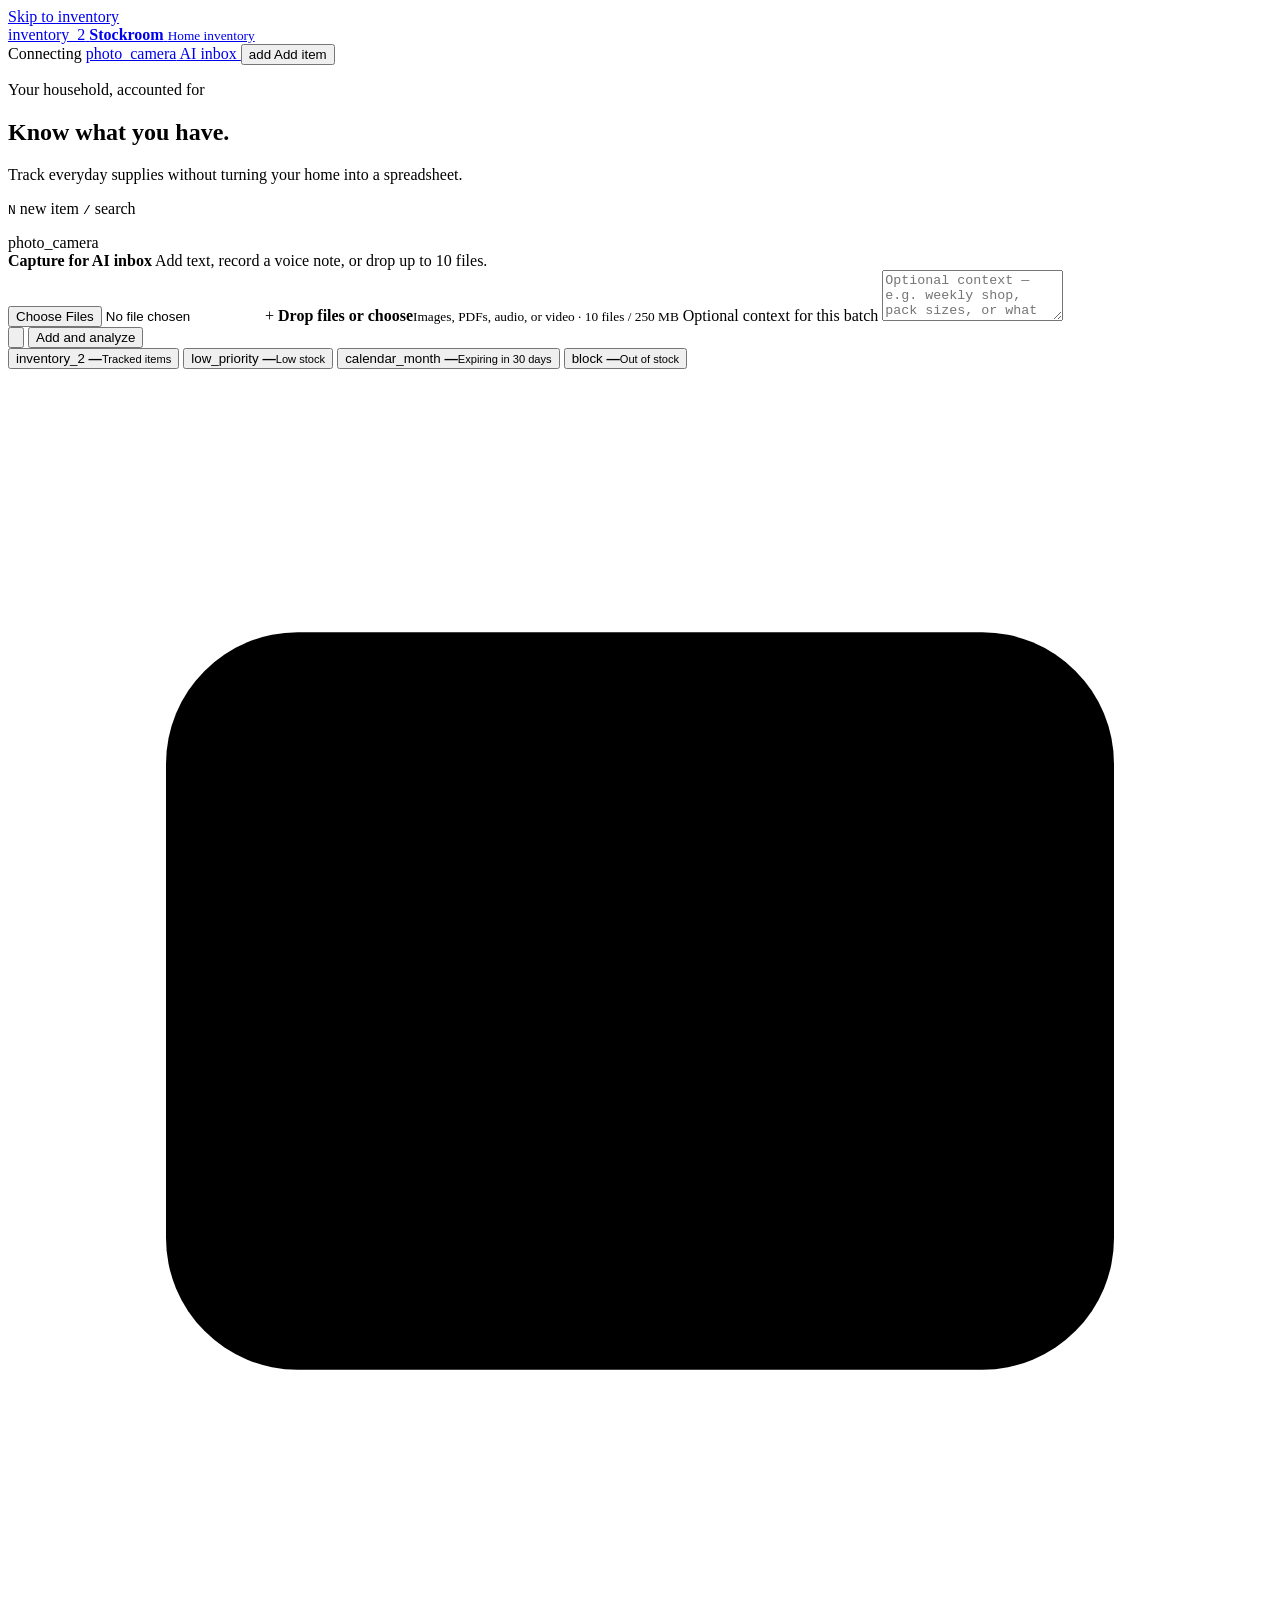
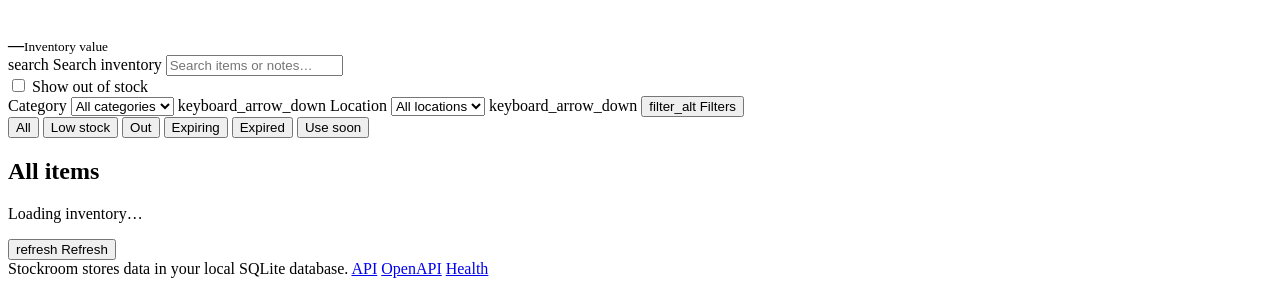
==== internal/web/static/index.html @ d8311994 "feat: publish Stockroom 1.0.0" ====
<!doctype html>
<html lang="en">
<head>
  <meta charset="utf-8">
  <meta name="viewport" content="width=device-width, initial-scale=1">
  <meta name="theme-color" content="#f4f1ea">
  <meta name="description" content="A calm, private household inventory.">
  <title>Stockroom — Home inventory</title>
  <link rel="icon" href="/assets/favicon.svg" type="image/svg+xml">
  <link rel="stylesheet" href="/assets/app.css?v=1">
  <script src="/assets/app.js?v=1" defer></script>
</head>
<body>
  <a class="skip-link" href="#inventory">Skip to inventory</a>

  <header class="topbar">
    <a class="brand" href="/" aria-label="Stockroom home">
      <span class="brand-mark material-symbols" aria-hidden="true">inventory_2</span>
      <span>
        <strong>Stockroom</strong>
        <small>Home inventory</small>
      </span>
    </a>
    <div class="topbar-actions">
      <span class="connection-pill" id="connection-pill" aria-live="polite">
        <span class="connection-dot"></span>
        <span id="connection-label">Connecting</span>
      </span>
      <a class="button button-secondary button-ai" id="open-intake" href="/inbox">
        <span class="material-symbols" aria-hidden="true">photo_camera</span>
        AI inbox
        <span class="intake-count" id="intake-count" hidden>0</span>
      </a>
      <button class="button button-primary" id="add-item" type="button">
        <span class="material-symbols" aria-hidden="true">add</span>
        Add item
      </button>
    </div>
  </header>

  <main class="page-shell">
    <section class="hero" aria-labelledby="page-title">
      <div>
        <p class="eyebrow">Your household, accounted for</p>
        <h1 id="page-title">Know what you have.</h1>
        <p class="hero-copy">Track everyday supplies without turning your home into a spreadsheet.</p>
      </div>
      <p class="shortcut-hint"><kbd>N</kbd> new item <span></span> <kbd>/</kbd> search</p>
    </section>

    <section class="quick-command ai-capture" aria-labelledby="quick-command-title">
      <span class="quick-command-icon material-symbols" aria-hidden="true">photo_camera</span>
      <div class="quick-command-copy">
        <strong id="quick-command-title">Capture for AI inbox</strong>
        <span id="quick-command-status" aria-live="polite">Add text, record a voice note, or drop up to 10 files.</span>
        <a class="quick-command-batch" id="quick-command-batch" href="/inbox" hidden>Open this batch <span class="quick-command-batch-arrow" aria-hidden="true">→</span></a>
      </div>
      <form class="quick-command-form" id="quick-command-form">
        <input class="sr-only" id="quick-command-files" type="file" accept="image/*,audio/*,video/*,application/pdf" multiple>
        <label class="quick-command-drop" id="quick-command-drop" for="quick-command-files">
          <span class="quick-command-upload-symbol" aria-hidden="true">+</span>
          <span><strong>Drop files or choose</strong><small>Images, PDFs, audio, or video · 10 files / 250 MB</small></span>
        </label>
        <label class="sr-only" for="quick-command-input">Optional context for this batch</label>
        <textarea id="quick-command-input" maxlength="100000" rows="3" placeholder="Optional context — e.g. weekly shop, pack sizes, or what changed"></textarea>
        <div class="quick-command-actions">
        <button class="voice-button" id="voice-button" type="button" aria-label="Record voice input" aria-pressed="false">
          <svg viewBox="0 0 24 24" aria-hidden="true"><path d="M12 15.5a3.5 3.5 0 0 0 3.5-3.5V6a3.5 3.5 0 1 0-7 0v6a3.5 3.5 0 0 0 3.5 3.5Zm-1.8-9.5a1.8 1.8 0 1 1 3.6 0v6a1.8 1.8 0 1 1-3.6 0V6Zm7.55 5.15a.85.85 0 0 0-1.7 0V12a4.05 4.05 0 0 1-8.1 0v-.85a.85.85 0 0 0-1.7 0V12a5.76 5.76 0 0 0 4.9 5.69v1.61H9.2a.85.85 0 1 0 0 1.7h5.6a.85.85 0 1 0 0-1.7h-1.95v-1.61a5.76 5.76 0 0 0 4.9-5.69v-.85Z"/></svg>
        </button>
        <button class="button button-primary quick-command-save" id="quick-command-save" type="submit">
          Add and analyze
        </button>
        </div>
        <div class="quick-command-file-list" id="quick-command-file-list" aria-live="polite"></div>
      </form>
    </section>

    <section class="metrics" aria-label="Inventory summary">
      <button class="metric-card metric-tracked is-active" type="button" data-summary-filter="">
        <span class="metric-icon material-symbols" aria-hidden="true">inventory_2</span>
        <span class="metric-copy"><strong id="metric-tracked">—</strong><small>Tracked items</small></span>
      </button>
      <button class="metric-card" type="button" data-summary-filter="low">
        <span class="metric-icon material-symbols" aria-hidden="true">low_priority</span>
        <span class="metric-copy"><strong id="metric-low">—</strong><small>Low stock</small></span>
      </button>
      <button class="metric-card" type="button" data-summary-filter="expiring">
        <span class="metric-icon material-symbols" aria-hidden="true">calendar_month</span>
        <span class="metric-copy"><strong id="metric-expiring">—</strong><small>Expiring in 30 days</small></span>
      </button>
      <button class="metric-card" type="button" data-summary-filter="out">
        <span class="metric-icon material-symbols" aria-hidden="true">block</span>
        <span class="metric-copy"><strong id="metric-out">—</strong><small>Out of stock</small></span>
      </button>
      <article class="metric-card metric-value">
        <span class="metric-icon" aria-hidden="true">
          <svg class="metric-value-icon" viewBox="0 0 24 24">
            <rect x="3" y="5" width="18" height="14" rx="2.5"></rect>
            <path d="M7.5 9.25h1.25m-1.25 5.5h1.25M15.25 9.25h1.25m-1.25 5.5h1.25"></path>
            <circle cx="12" cy="12" r="2.5"></circle>
          </svg>
        </span>
        <span class="metric-copy"><strong id="metric-value">—</strong><small>Inventory value</small></span>
      </article>
    </section>

    <section class="inventory-panel" id="inventory" aria-labelledby="inventory-title">
      <div class="inventory-toolbar">
        <div class="search-wrap">
          <span class="material-symbols" aria-hidden="true">search</span>
          <label class="sr-only" for="search">Search inventory</label>
          <input id="search" type="search" placeholder="Search items or notes…" autocomplete="off">
          <button class="clear-search" id="clear-search" type="button" aria-label="Clear search" hidden>
            <span class="material-symbols" aria-hidden="true">close</span>
          </button>
        </div>
        <label class="availability-filter">
          <input id="show-out-of-stock" type="checkbox">
          <span>Show out of stock</span>
        </label>
        <div class="filter-row">
          <label class="select-wrap">
            <span class="sr-only">Category</span>
            <select id="category-filter"><option value="">All categories</option></select>
            <span class="material-symbols" aria-hidden="true">keyboard_arrow_down</span>
          </label>
          <label class="select-wrap">
            <span class="sr-only">Location</span>
            <select id="location-filter"><option value="">All locations</option></select>
            <span class="material-symbols" aria-hidden="true">keyboard_arrow_down</span>
          </label>
          <button class="button button-quiet mobile-filter-button" id="mobile-filter-button" type="button">
            <span class="material-symbols" aria-hidden="true">filter_alt</span>
            Filters
          </button>
        </div>
      </div>

      <div class="status-tabs" role="group" aria-label="Stock status">
        <button class="status-tab is-active" type="button" data-status="">All</button>
        <button class="status-tab" type="button" data-status="low">Low stock</button>
        <button class="status-tab" type="button" data-status="out">Out</button>
        <button class="status-tab" type="button" data-status="expiring">Expiring</button>
        <button class="status-tab" type="button" data-status="expired">Expired</button>
        <button class="status-tab status-tab-short-lived" type="button" data-status="short_lived">Use soon</button>
      </div>

      <div class="inventory-heading">
        <div>
          <h2 id="inventory-title">All items</h2>
          <p id="result-count" aria-live="polite">Loading inventory…</p>
        </div>
        <button class="button button-quiet" id="refresh" type="button">
          <span class="material-symbols" aria-hidden="true">refresh</span>
          Refresh
        </button>
      </div>

      <div class="loading-grid" id="loading-grid" aria-hidden="true">
        <div class="skeleton-card"></div><div class="skeleton-card"></div><div class="skeleton-card"></div>
      </div>
      <div class="item-grid" id="item-grid"></div>

      <div class="empty-state" id="empty-state" hidden>
        <span class="empty-icon material-symbols" aria-hidden="true">inventory_2</span>
        <h3 id="empty-title">Your stockroom is ready.</h3>
        <p id="empty-copy">Add the first thing you keep at home. Coffee, soap, batteries — anything counts.</p>
        <button class="button button-primary" id="empty-add" type="button">
          <span class="material-symbols" aria-hidden="true">add</span>
          Add first item
        </button>
        <button class="button button-secondary" id="clear-filters" type="button" hidden>Clear filters</button>
      </div>

      <div class="error-state" id="error-state" hidden>
        <span class="material-symbols" aria-hidden="true">cloud_off</span>
        <div><h3>Could not load inventory</h3><p id="error-copy">The server did not respond.</p></div>
        <button class="button button-secondary" id="retry" type="button">Try again</button>
      </div>
    </section>
  </main>

  <footer class="footer">
    <span>Stockroom stores data in your local SQLite database.</span>
    <span class="footer-links">
      <a href="/api/v1" target="_blank" rel="noreferrer">API</a>
      <a href="/api/v1/openapi.json" target="_blank" rel="noreferrer">OpenAPI</a>
      <a href="/healthz" target="_blank" rel="noreferrer">Health</a>
    </span>
  </footer>

  <dialog class="item-dialog" id="item-dialog" aria-labelledby="dialog-title">
    <form id="item-form" method="dialog" novalidate>
      <div class="dialog-header">
        <div>
          <p class="eyebrow" id="dialog-eyebrow">Inventory item</p>
          <h2 id="dialog-title">Add item</h2>
        </div>
        <button class="icon-button" id="close-dialog" type="button" aria-label="Close">
          <span class="material-symbols" aria-hidden="true">close</span>
        </button>
      </div>

      <div class="dialog-body">
        <div class="form-alert" id="form-alert" role="alert" hidden></div>
        <input id="item-id" type="hidden">

        <div class="identity-row">
          <button class="chosen-icon" id="chosen-icon" type="button" aria-label="Choose item icon" aria-expanded="false">
            <span class="material-symbols" id="chosen-icon-symbol" aria-hidden="true">inventory_2</span>
            <span class="material-symbols chosen-icon-edit" aria-hidden="true">edit</span>
          </button>
          <label class="field grow">
            <span>Name <b aria-hidden="true">*</b></span>
            <input id="item-name" name="name" maxlength="80" placeholder="e.g. Dish soap" autocomplete="off" required>
            <small class="field-error" data-error-for="name"></small>
          </label>
        </div>

        <section class="icon-picker" id="icon-picker" hidden aria-label="Choose an icon">
          <div class="icon-search-wrap">
            <span class="material-symbols" aria-hidden="true">search</span>
            <input id="icon-search" type="search" placeholder="Search 130+ household icons…" autocomplete="off">
          </div>
          <div class="icon-grid" id="icon-grid"></div>
          <p class="icon-empty" id="icon-empty" hidden>No matching icon.</p>
        </section>

        <div class="form-grid">
          <label class="field">
            <span>Category</span>
            <span class="select-field">
              <select id="item-category" name="category"></select>
              <span class="material-symbols" aria-hidden="true">keyboard_arrow_down</span>
            </span>
            <small class="field-error" data-error-for="category"></small>
          </label>
          <label class="field">
            <span>Location</span>
            <input id="item-location" name="location" maxlength="60" list="location-suggestions" placeholder="e.g. Utility closet">
            <small class="field-error" data-error-for="location"></small>
          </label>
          <label class="field">
            <span>Quantity <b aria-hidden="true">*</b></span>
            <input id="item-quantity" name="quantity" type="number" min="0" max="1000000000" step="any" value="1" required>
            <small class="field-error" data-error-for="quantity"></small>
          </label>
          <label class="field">
            <span>Unit</span>
            <input id="item-unit" name="unit" maxlength="20" list="unit-suggestions" value="pcs" placeholder="pcs">
            <small class="field-error" data-error-for="unit"></small>
          </label>
          <label class="field">
            <span>Unit price <small>optional</small></span>
            <input id="item-price" name="unit_price" type="number" min="0" max="10000000" step="0.01" inputmode="decimal" placeholder="0.00">
            <small>EUR per stored unit.</small>
            <small class="field-error" data-error-for="unit_price_cents"></small>
          </label>
          <label class="field">
            <span>Low-stock alert</span>
            <input id="item-threshold" name="low_stock_threshold" type="number" min="0" max="1000000000" step="any" placeholder="Optional">
            <small>Flag item at or below this amount.</small>
            <small class="field-error" data-error-for="low_stock_threshold"></small>
          </label>
          <label class="field">
            <span>Expiry date</span>
            <input id="item-expiry" name="expiry_date" type="date">
            <small>Optional; date only.</small>
            <small class="field-error" data-error-for="expiry_date"></small>
          </label>
          <label class="short-lived-field field-wide">
            <input id="item-short-lived" name="short_lived" type="checkbox">
            <span class="short-lived-check material-symbols" aria-hidden="true">check</span>
            <span><strong>Use soon</strong><small>Automatically set quantity to 0 after 7 days. You can cancel or use it sooner from the item card.</small></span>
          </label>
          <label class="field field-wide">
            <span>Notes</span>
            <textarea id="item-notes" name="notes" maxlength="500" rows="3" placeholder="Brand, size, or anything useful later"></textarea>
            <small class="field-error" data-error-for="notes"></small>
          </label>
        </div>
      </div>

      <div class="dialog-footer">
        <button class="button button-danger-quiet" id="delete-item" type="button" hidden>
          <span class="material-symbols" aria-hidden="true">delete</span>
          Delete
        </button>
        <span class="dialog-spacer"></span>
        <button class="button button-secondary" id="cancel-dialog" type="button">Cancel</button>
        <button class="button button-primary" id="save-item" type="submit">
          <span class="button-label">Save item</span>
          <span class="button-spinner" aria-hidden="true"></span>
        </button>
      </div>
    </form>
  </dialog>

  <dialog class="intake-dialog" id="intake-dialog" aria-labelledby="intake-title">
    <form id="intake-form" novalidate>
      <div class="dialog-header">
        <div>
          <p class="eyebrow">Staging only</p>
          <h2 id="intake-title">AI inbox</h2>
        </div>
        <button class="icon-button" id="close-intake" type="button" aria-label="Close AI inbox">
          <span class="material-symbols" aria-hidden="true">close</span>
        </button>
      </div>

      <div class="dialog-body intake-body">
        <div class="intake-notice">
          <span class="material-symbols" aria-hidden="true">inventory</span>
          <div><strong>Save first, then process entire inbox.</strong><span>Choose Analyze all, Add all, or Analyze and add all. Stock changes only with an add action.</span></div>
        </div>

        <input class="sr-only" id="intake-files" type="file" accept="image/*,audio/*,video/*,application/pdf">
        <label class="upload-zone" id="upload-zone" for="intake-files">
          <span class="material-symbols" aria-hidden="true">upload_file</span>
          <strong>Choose one file or drop it here</strong>
          <span>Receipt, image, audio, PDF, or short video · maximum 100 MB</span>
        </label>
        <div class="upload-list" id="upload-list" aria-live="polite"></div>
        <div class="form-alert" id="intake-alert" role="alert" hidden></div>

        <label class="field intake-note">
          <span>Context <small>optional</small></span>
          <textarea id="intake-text" maxlength="100000" rows="5" placeholder="Shop, date, unusual pack sizes, or a complete shopping list"></textarea>
        </label>

        <div class="clarification-note">
          <span class="material-symbols" aria-hidden="true">note_stack</span>
          <p><strong>Temporary by design</strong><span>The original file expires after 24 hours or is deleted when marked reviewed. Analysis stays review-only.</span></p>
        </div>

        <section class="recent-intake" aria-labelledby="recent-intake-title">
          <div><h3 id="recent-intake-title">Inbox results</h3><span id="recent-intake-count">0 staged</span></div>
          <div class="intake-bulk-actions" aria-label="Inbox bulk actions">
            <button class="button button-secondary" id="analyze-all-intake" type="button">Analyze all</button>
            <button class="button button-secondary" id="add-all-intake" type="button">Add all</button>
            <button class="button button-primary" id="analyze-add-all-intake" type="button">Analyze and add all</button>
          </div>
          <ul id="recent-intake-list"></ul>
          <p id="recent-intake-empty">No staged inputs yet.</p>
        </section>
      </div>

      <div class="dialog-footer">
        <span class="dialog-spacer"></span>
        <button class="button button-secondary" id="cancel-intake" type="button">Cancel</button>
        <button class="button button-primary" id="save-intake" type="submit">
          <span class="button-label">Save to inbox</span>
          <span class="button-spinner" aria-hidden="true"></span>
        </button>
      </div>
    </form>
  </dialog>

  <dialog class="confirm-dialog" id="confirm-dialog" aria-labelledby="confirm-title">
    <form method="dialog">
      <span class="confirm-icon material-symbols" aria-hidden="true">delete</span>
      <h2 id="confirm-title">Delete item?</h2>
      <p><strong id="confirm-name"></strong> will be permanently removed from your inventory.</p>
      <div class="confirm-actions">
        <button class="button button-secondary" id="cancel-delete" type="button">Keep item</button>
        <button class="button button-danger" id="confirm-delete" type="button">Delete item</button>
      </div>
    </form>
  </dialog>

  <datalist id="unit-suggestions"></datalist>
  <datalist id="location-suggestions"></datalist>
  <div class="toast-region" id="toast-region" aria-live="polite" aria-atomic="true"></div>

  <template id="item-card-template">
    <article class="item-card">
      <div class="item-card-top">
        <span class="item-icon material-symbols" aria-hidden="true"></span>
        <div class="item-identity">
          <button class="item-name" type="button" data-action="edit"></button>
          <p class="item-meta"></p>
        </div>
        <div class="item-card-actions">
          <button class="icon-button short-lived-toggle" type="button" data-action="toggle-short-lived" aria-label="Mark as use soon" aria-pressed="false">
            <span class="material-symbols" aria-hidden="true">calendar_month</span>
          </button>
          <button class="icon-button item-edit" type="button" data-action="edit" aria-label="Edit item">
            <span class="material-symbols" aria-hidden="true">more_horiz</span>
          </button>
        </div>
      </div>
      <div class="item-badges"></div>
      <p class="item-notes"></p>
      <div class="item-card-bottom">
        <div class="stock-amount"><strong></strong><span></span></div>
        <div class="stepper" aria-label="Adjust quantity">
          <button type="button" data-adjust="minus" aria-label="Decrease quantity"><span class="material-symbols" aria-hidden="true">remove</span></button>
          <button type="button" data-adjust="plus" aria-label="Increase quantity"><span class="material-symbols" aria-hidden="true">add</span></button>
        </div>
      </div>
    </article>
  </template>
</body>
</html>
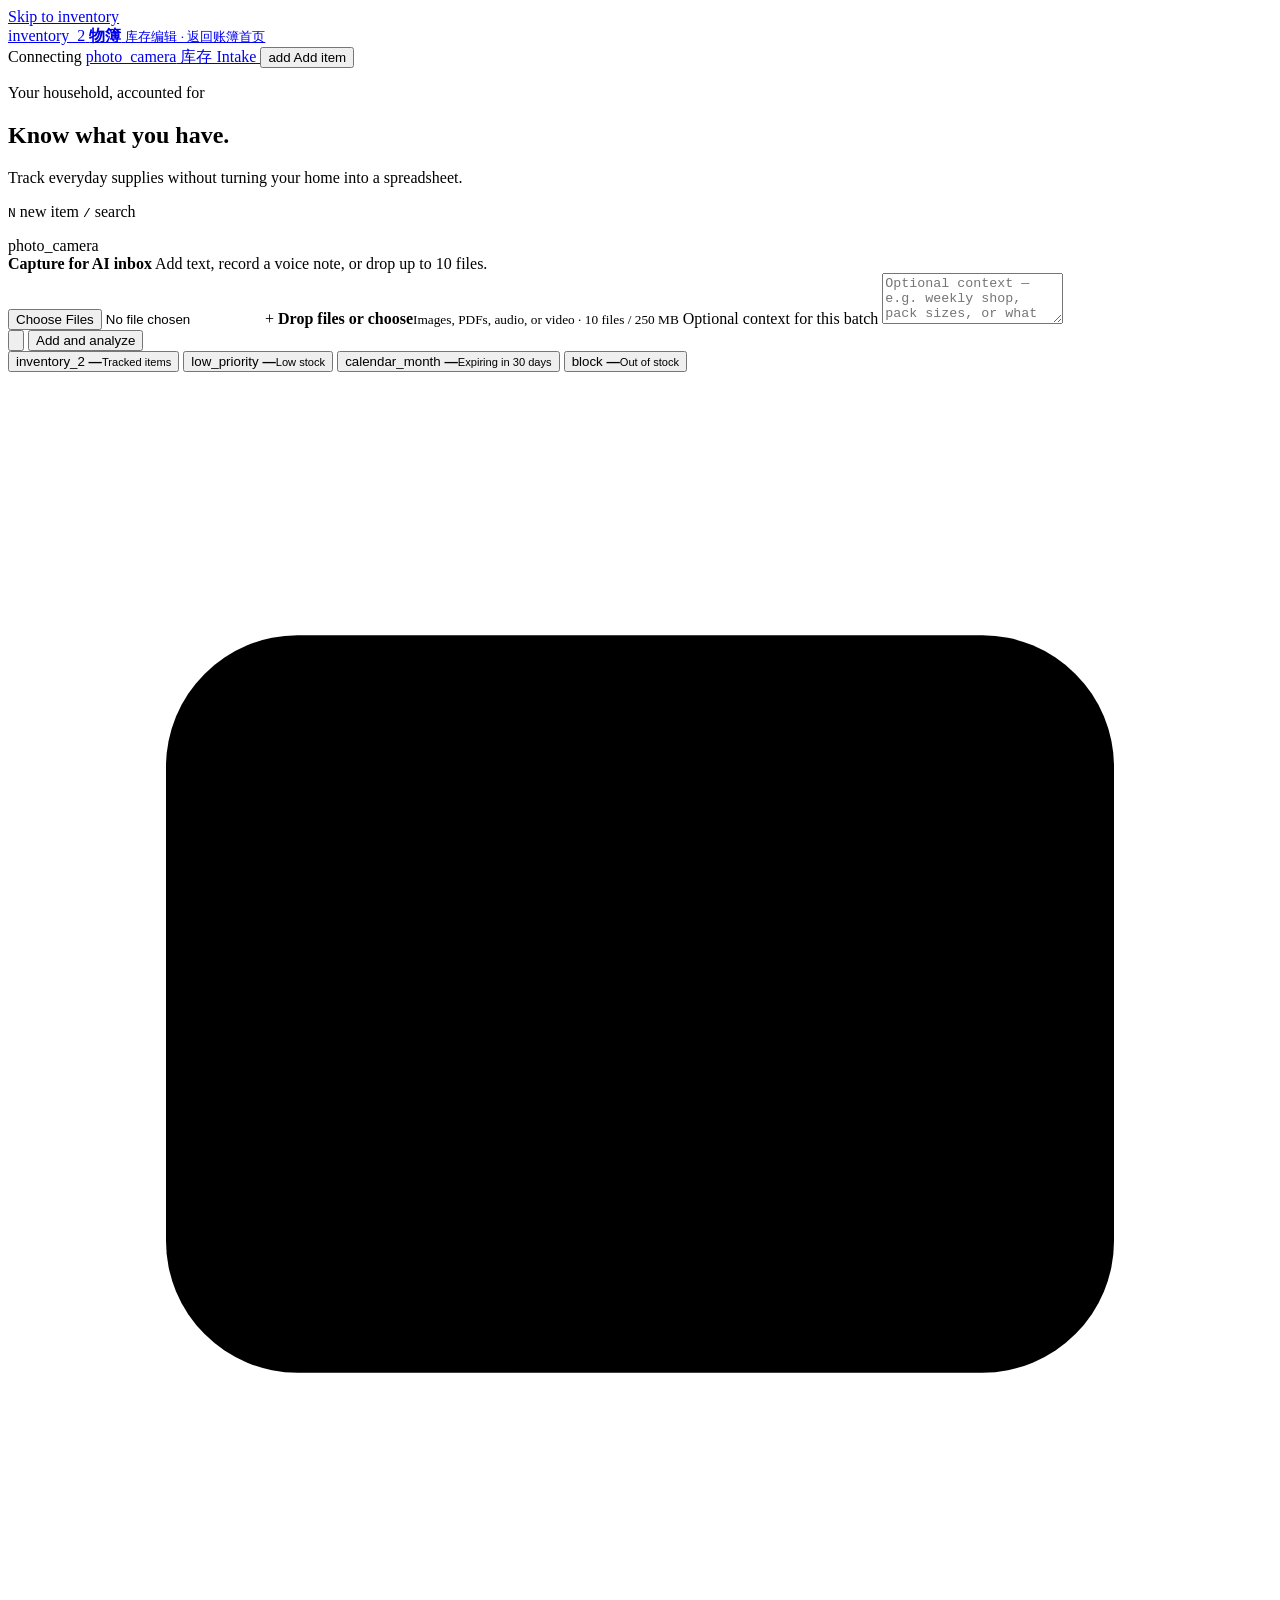
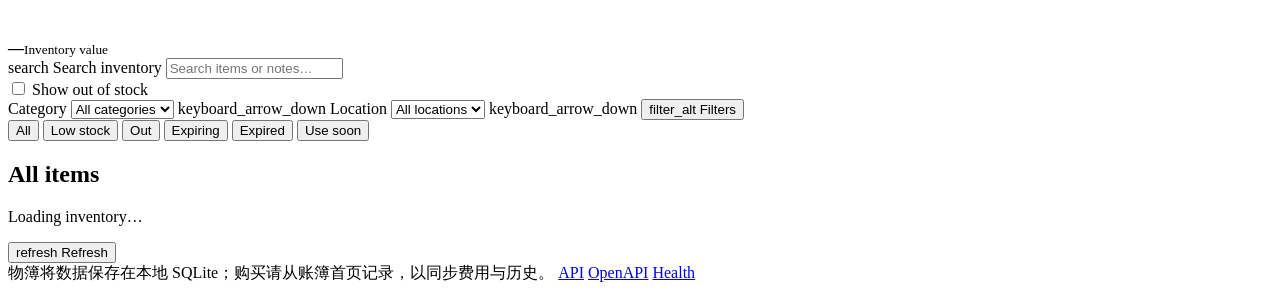
==== commit 32f77f59: "feat: deliver Wubu v0.1 API, ledger UI and readonly Zhaoxi adapter" ====
--- a/internal/web/static/index.html
+++ b/internal/web/static/index.html
@@ -5,7 +5,7 @@
   <meta name="viewport" content="width=device-width, initial-scale=1">
   <meta name="theme-color" content="#f4f1ea">
   <meta name="description" content="A calm, private household inventory.">
-  <title>Stockroom — Home inventory</title>
+  <title>物簿 · 库存编辑</title>
   <link rel="icon" href="/assets/favicon.svg" type="image/svg+xml">
   <link rel="stylesheet" href="/assets/app.css?v=1">
   <script src="/assets/app.js?v=1" defer></script>
@@ -17,8 +17,8 @@
     <a class="brand" href="/" aria-label="Stockroom home">
       <span class="brand-mark material-symbols" aria-hidden="true">inventory_2</span>
       <span>
-        <strong>Stockroom</strong>
-        <small>Home inventory</small>
+        <strong>物簿</strong>
+        <small>库存编辑 · 返回账簿首页</small>
       </span>
     </a>
     <div class="topbar-actions">
@@ -28,7 +28,7 @@
       </span>
       <a class="button button-secondary button-ai" id="open-intake" href="/inbox">
         <span class="material-symbols" aria-hidden="true">photo_camera</span>
-        AI inbox
+        库存 Intake
         <span class="intake-count" id="intake-count" hidden>0</span>
       </a>
       <button class="button button-primary" id="add-item" type="button">
@@ -181,7 +181,7 @@
   </main>
 
   <footer class="footer">
-    <span>Stockroom stores data in your local SQLite database.</span>
+    <span>物簿将数据保存在本地 SQLite；购买请从账簿首页记录，以同步费用与历史。</span>
     <span class="footer-links">
       <a href="/api/v1" target="_blank" rel="noreferrer">API</a>
       <a href="/api/v1/openapi.json" target="_blank" rel="noreferrer">OpenAPI</a>
@@ -253,7 +253,7 @@
           <label class="field">
             <span>Unit price <small>optional</small></span>
             <input id="item-price" name="unit_price" type="number" min="0" max="10000000" step="0.01" inputmode="decimal" placeholder="0.00">
-            <small>EUR per stored unit.</small>
+            <small>CNY 元 / 库存单位。</small>
             <small class="field-error" data-error-for="unit_price_cents"></small>
           </label>
           <label class="field">
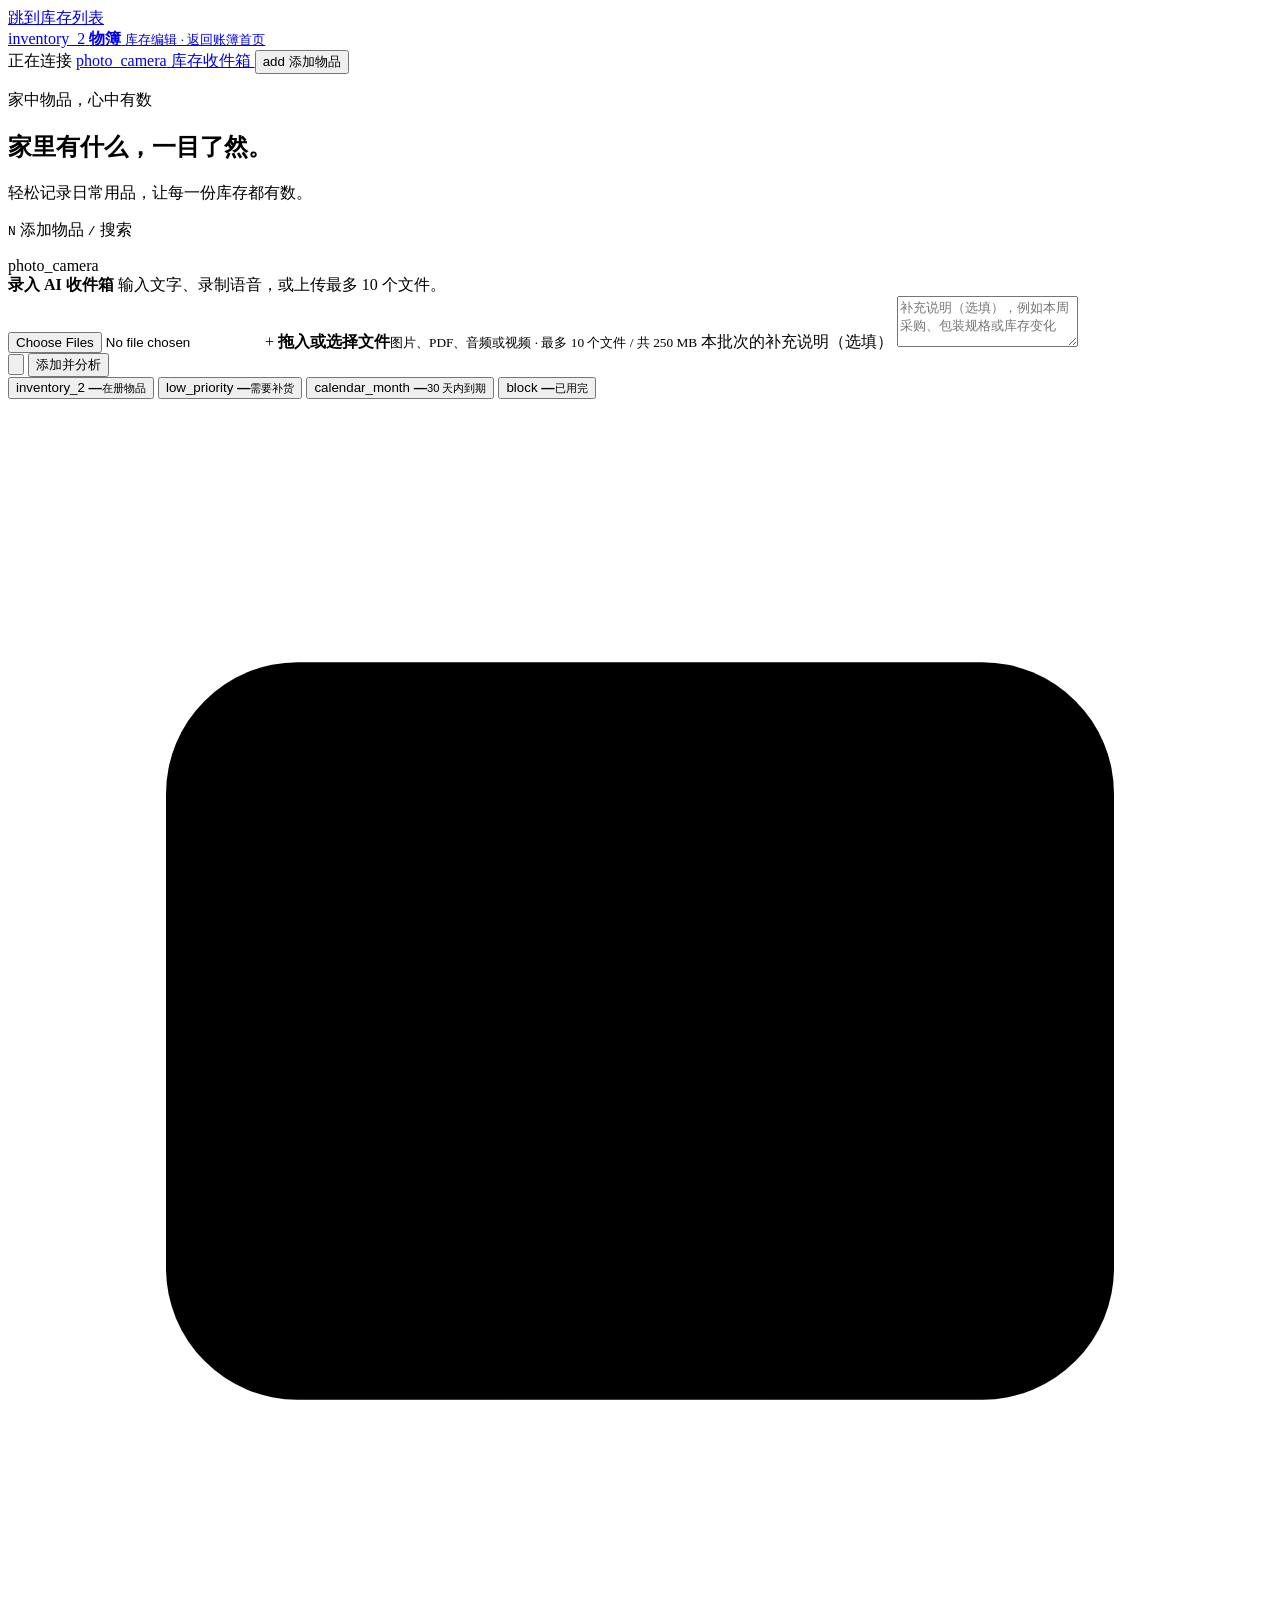
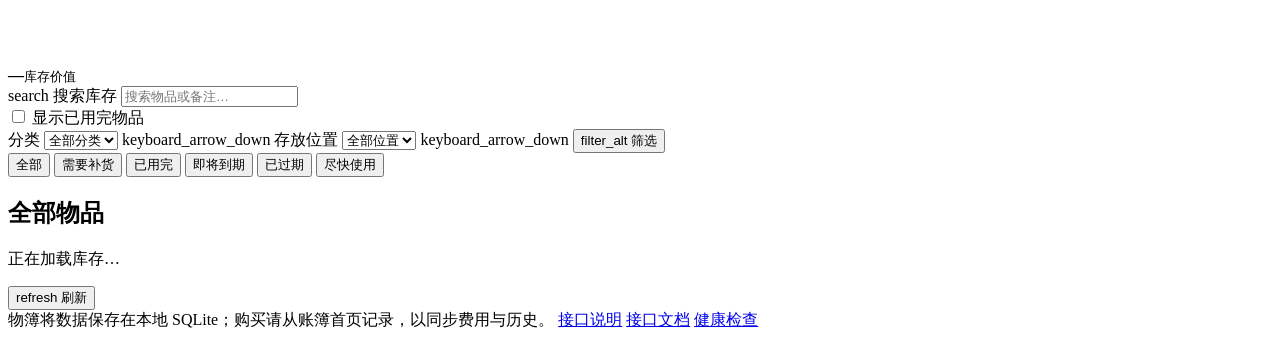
==== commit 4b098ec8: "fix: localize all Wubu frontend interfaces into Chinese" ====
--- a/internal/web/static/index.html
+++ b/internal/web/static/index.html
@@ -1,20 +1,20 @@
 <!doctype html>
-<html lang="en">
+<html lang="zh-CN">
 <head>
   <meta charset="utf-8">
   <meta name="viewport" content="width=device-width, initial-scale=1">
   <meta name="theme-color" content="#f4f1ea">
-  <meta name="description" content="A calm, private household inventory.">
+  <meta name="description" content="轻松管理家庭库存，数据私密保存在本地。">
   <title>物簿 · 库存编辑</title>
   <link rel="icon" href="/assets/favicon.svg" type="image/svg+xml">
-  <link rel="stylesheet" href="/assets/app.css?v=1">
-  <script src="/assets/app.js?v=1" defer></script>
+  <link rel="stylesheet" href="/assets/app.css?v=zh-1">
+  <script src="/assets/zh.js?v=zh-1" defer></script><script src="/assets/app.js?v=zh-1" defer></script>
 </head>
 <body>
-  <a class="skip-link" href="#inventory">Skip to inventory</a>
+  <a class="skip-link" href="#inventory">跳到库存列表</a>
 
   <header class="topbar">
-    <a class="brand" href="/" aria-label="Stockroom home">
+    <a class="brand" href="/" aria-label="物簿首页">
       <span class="brand-mark material-symbols" aria-hidden="true">inventory_2</span>
       <span>
         <strong>物簿</strong>
@@ -24,16 +24,16 @@
     <div class="topbar-actions">
       <span class="connection-pill" id="connection-pill" aria-live="polite">
         <span class="connection-dot"></span>
-        <span id="connection-label">Connecting</span>
+        <span id="connection-label">正在连接</span>
       </span>
       <a class="button button-secondary button-ai" id="open-intake" href="/inbox">
         <span class="material-symbols" aria-hidden="true">photo_camera</span>
-        库存 Intake
+        库存收件箱
         <span class="intake-count" id="intake-count" hidden>0</span>
       </a>
       <button class="button button-primary" id="add-item" type="button">
         <span class="material-symbols" aria-hidden="true">add</span>
-        Add item
+        添加物品
       </button>
     </div>
   </header>
@@ -41,56 +41,56 @@
   <main class="page-shell">
     <section class="hero" aria-labelledby="page-title">
       <div>
-        <p class="eyebrow">Your household, accounted for</p>
-        <h1 id="page-title">Know what you have.</h1>
-        <p class="hero-copy">Track everyday supplies without turning your home into a spreadsheet.</p>
-      </div>
-      <p class="shortcut-hint"><kbd>N</kbd> new item <span></span> <kbd>/</kbd> search</p>
+        <p class="eyebrow">家中物品，心中有数</p>
+        <h1 id="page-title">家里有什么，一目了然。</h1>
+        <p class="hero-copy">轻松记录日常用品，让每一份库存都有数。</p>
+      </div>
+      <p class="shortcut-hint"><kbd>N</kbd> 添加物品 <span></span> <kbd>/</kbd> 搜索</p>
     </section>
 
     <section class="quick-command ai-capture" aria-labelledby="quick-command-title">
       <span class="quick-command-icon material-symbols" aria-hidden="true">photo_camera</span>
       <div class="quick-command-copy">
-        <strong id="quick-command-title">Capture for AI inbox</strong>
-        <span id="quick-command-status" aria-live="polite">Add text, record a voice note, or drop up to 10 files.</span>
-        <a class="quick-command-batch" id="quick-command-batch" href="/inbox" hidden>Open this batch <span class="quick-command-batch-arrow" aria-hidden="true">→</span></a>
+        <strong id="quick-command-title">录入 AI 收件箱</strong>
+        <span id="quick-command-status" aria-live="polite">输入文字、录制语音，或上传最多 10 个文件。</span>
+        <a class="quick-command-batch" id="quick-command-batch" href="/inbox" hidden>查看本批次 <span class="quick-command-batch-arrow" aria-hidden="true">→</span></a>
       </div>
       <form class="quick-command-form" id="quick-command-form">
         <input class="sr-only" id="quick-command-files" type="file" accept="image/*,audio/*,video/*,application/pdf" multiple>
         <label class="quick-command-drop" id="quick-command-drop" for="quick-command-files">
           <span class="quick-command-upload-symbol" aria-hidden="true">+</span>
-          <span><strong>Drop files or choose</strong><small>Images, PDFs, audio, or video · 10 files / 250 MB</small></span>
+          <span><strong>拖入或选择文件</strong><small>图片、PDF、音频或视频 · 最多 10 个文件 / 共 250 MB</small></span>
         </label>
-        <label class="sr-only" for="quick-command-input">Optional context for this batch</label>
-        <textarea id="quick-command-input" maxlength="100000" rows="3" placeholder="Optional context — e.g. weekly shop, pack sizes, or what changed"></textarea>
+        <label class="sr-only" for="quick-command-input">本批次的补充说明（选填）</label>
+        <textarea id="quick-command-input" maxlength="100000" rows="3" placeholder="补充说明（选填），例如本周采购、包装规格或库存变化"></textarea>
         <div class="quick-command-actions">
-        <button class="voice-button" id="voice-button" type="button" aria-label="Record voice input" aria-pressed="false">
+        <button class="voice-button" id="voice-button" type="button" aria-label="录制语音" aria-pressed="false">
           <svg viewBox="0 0 24 24" aria-hidden="true"><path d="M12 15.5a3.5 3.5 0 0 0 3.5-3.5V6a3.5 3.5 0 1 0-7 0v6a3.5 3.5 0 0 0 3.5 3.5Zm-1.8-9.5a1.8 1.8 0 1 1 3.6 0v6a1.8 1.8 0 1 1-3.6 0V6Zm7.55 5.15a.85.85 0 0 0-1.7 0V12a4.05 4.05 0 0 1-8.1 0v-.85a.85.85 0 0 0-1.7 0V12a5.76 5.76 0 0 0 4.9 5.69v1.61H9.2a.85.85 0 1 0 0 1.7h5.6a.85.85 0 1 0 0-1.7h-1.95v-1.61a5.76 5.76 0 0 0 4.9-5.69v-.85Z"/></svg>
         </button>
         <button class="button button-primary quick-command-save" id="quick-command-save" type="submit">
-          Add and analyze
+          添加并分析
         </button>
         </div>
         <div class="quick-command-file-list" id="quick-command-file-list" aria-live="polite"></div>
       </form>
     </section>
 
-    <section class="metrics" aria-label="Inventory summary">
+    <section class="metrics" aria-label="库存概览">
       <button class="metric-card metric-tracked is-active" type="button" data-summary-filter="">
         <span class="metric-icon material-symbols" aria-hidden="true">inventory_2</span>
-        <span class="metric-copy"><strong id="metric-tracked">—</strong><small>Tracked items</small></span>
+        <span class="metric-copy"><strong id="metric-tracked">—</strong><small>在册物品</small></span>
       </button>
       <button class="metric-card" type="button" data-summary-filter="low">
         <span class="metric-icon material-symbols" aria-hidden="true">low_priority</span>
-        <span class="metric-copy"><strong id="metric-low">—</strong><small>Low stock</small></span>
+        <span class="metric-copy"><strong id="metric-low">—</strong><small>需要补货</small></span>
       </button>
       <button class="metric-card" type="button" data-summary-filter="expiring">
         <span class="metric-icon material-symbols" aria-hidden="true">calendar_month</span>
-        <span class="metric-copy"><strong id="metric-expiring">—</strong><small>Expiring in 30 days</small></span>
+        <span class="metric-copy"><strong id="metric-expiring">—</strong><small>30 天内到期</small></span>
       </button>
       <button class="metric-card" type="button" data-summary-filter="out">
         <span class="metric-icon material-symbols" aria-hidden="true">block</span>
-        <span class="metric-copy"><strong id="metric-out">—</strong><small>Out of stock</small></span>
+        <span class="metric-copy"><strong id="metric-out">—</strong><small>已用完</small></span>
       </button>
       <article class="metric-card metric-value">
         <span class="metric-icon" aria-hidden="true">
@@ -100,7 +100,7 @@
             <circle cx="12" cy="12" r="2.5"></circle>
           </svg>
         </span>
-        <span class="metric-copy"><strong id="metric-value">—</strong><small>Inventory value</small></span>
+        <span class="metric-copy"><strong id="metric-value">—</strong><small>库存价值</small></span>
       </article>
     </section>
 
@@ -108,51 +108,51 @@
       <div class="inventory-toolbar">
         <div class="search-wrap">
           <span class="material-symbols" aria-hidden="true">search</span>
-          <label class="sr-only" for="search">Search inventory</label>
-          <input id="search" type="search" placeholder="Search items or notes…" autocomplete="off">
-          <button class="clear-search" id="clear-search" type="button" aria-label="Clear search" hidden>
+          <label class="sr-only" for="search">搜索库存</label>
+          <input id="search" type="search" placeholder="搜索物品或备注…" autocomplete="off">
+          <button class="clear-search" id="clear-search" type="button" aria-label="清空搜索" hidden>
             <span class="material-symbols" aria-hidden="true">close</span>
           </button>
         </div>
         <label class="availability-filter">
           <input id="show-out-of-stock" type="checkbox">
-          <span>Show out of stock</span>
+          <span>显示已用完物品</span>
         </label>
         <div class="filter-row">
           <label class="select-wrap">
-            <span class="sr-only">Category</span>
-            <select id="category-filter"><option value="">All categories</option></select>
+            <span class="sr-only">分类</span>
+            <select id="category-filter"><option value="">全部分类</option></select>
             <span class="material-symbols" aria-hidden="true">keyboard_arrow_down</span>
           </label>
           <label class="select-wrap">
-            <span class="sr-only">Location</span>
-            <select id="location-filter"><option value="">All locations</option></select>
+            <span class="sr-only">存放位置</span>
+            <select id="location-filter"><option value="">全部位置</option></select>
             <span class="material-symbols" aria-hidden="true">keyboard_arrow_down</span>
           </label>
           <button class="button button-quiet mobile-filter-button" id="mobile-filter-button" type="button">
             <span class="material-symbols" aria-hidden="true">filter_alt</span>
-            Filters
+            筛选
           </button>
         </div>
       </div>
 
-      <div class="status-tabs" role="group" aria-label="Stock status">
-        <button class="status-tab is-active" type="button" data-status="">All</button>
-        <button class="status-tab" type="button" data-status="low">Low stock</button>
-        <button class="status-tab" type="button" data-status="out">Out</button>
-        <button class="status-tab" type="button" data-status="expiring">Expiring</button>
-        <button class="status-tab" type="button" data-status="expired">Expired</button>
-        <button class="status-tab status-tab-short-lived" type="button" data-status="short_lived">Use soon</button>
+      <div class="status-tabs" role="group" aria-label="库存状态">
+        <button class="status-tab is-active" type="button" data-status="">全部</button>
+        <button class="status-tab" type="button" data-status="low">需要补货</button>
+        <button class="status-tab" type="button" data-status="out">已用完</button>
+        <button class="status-tab" type="button" data-status="expiring">即将到期</button>
+        <button class="status-tab" type="button" data-status="expired">已过期</button>
+        <button class="status-tab status-tab-short-lived" type="button" data-status="short_lived">尽快使用</button>
       </div>
 
       <div class="inventory-heading">
         <div>
-          <h2 id="inventory-title">All items</h2>
-          <p id="result-count" aria-live="polite">Loading inventory…</p>
+          <h2 id="inventory-title">全部物品</h2>
+          <p id="result-count" aria-live="polite">正在加载库存…</p>
         </div>
         <button class="button button-quiet" id="refresh" type="button">
           <span class="material-symbols" aria-hidden="true">refresh</span>
-          Refresh
+          刷新
         </button>
       </div>
 
@@ -163,19 +163,19 @@
 
       <div class="empty-state" id="empty-state" hidden>
         <span class="empty-icon material-symbols" aria-hidden="true">inventory_2</span>
-        <h3 id="empty-title">Your stockroom is ready.</h3>
-        <p id="empty-copy">Add the first thing you keep at home. Coffee, soap, batteries — anything counts.</p>
+        <h3 id="empty-title">从第一件物品开始。</h3>
+        <p id="empty-copy">咖啡、肥皂、电池……把家中常备的物品记下来吧。</p>
         <button class="button button-primary" id="empty-add" type="button">
           <span class="material-symbols" aria-hidden="true">add</span>
-          Add first item
-        </button>
-        <button class="button button-secondary" id="clear-filters" type="button" hidden>Clear filters</button>
+          添加第一件物品
+        </button>
+        <button class="button button-secondary" id="clear-filters" type="button" hidden>清除筛选</button>
       </div>
 
       <div class="error-state" id="error-state" hidden>
         <span class="material-symbols" aria-hidden="true">cloud_off</span>
-        <div><h3>Could not load inventory</h3><p id="error-copy">The server did not respond.</p></div>
-        <button class="button button-secondary" id="retry" type="button">Try again</button>
+        <div><h3>无法加载库存</h3><p id="error-copy">服务器未响应，请稍后重试。</p></div>
+        <button class="button button-secondary" id="retry" type="button">重试</button>
       </div>
     </section>
   </main>
@@ -183,9 +183,9 @@
   <footer class="footer">
     <span>物簿将数据保存在本地 SQLite；购买请从账簿首页记录，以同步费用与历史。</span>
     <span class="footer-links">
-      <a href="/api/v1" target="_blank" rel="noreferrer">API</a>
-      <a href="/api/v1/openapi.json" target="_blank" rel="noreferrer">OpenAPI</a>
-      <a href="/healthz" target="_blank" rel="noreferrer">Health</a>
+      <a href="/api/v1" target="_blank" rel="noreferrer">接口说明</a>
+      <a href="/api/v1/openapi.json" target="_blank" rel="noreferrer">接口文档</a>
+      <a href="/healthz" target="_blank" rel="noreferrer">健康检查</a>
     </span>
   </footer>
 
@@ -193,10 +193,10 @@
     <form id="item-form" method="dialog" novalidate>
       <div class="dialog-header">
         <div>
-          <p class="eyebrow" id="dialog-eyebrow">Inventory item</p>
-          <h2 id="dialog-title">Add item</h2>
-        </div>
-        <button class="icon-button" id="close-dialog" type="button" aria-label="Close">
+          <p class="eyebrow" id="dialog-eyebrow">库存物品</p>
+          <h2 id="dialog-title">添加物品</h2>
+        </div>
+        <button class="icon-button" id="close-dialog" type="button" aria-label="关闭">
           <span class="material-symbols" aria-hidden="true">close</span>
         </button>
       </div>
@@ -206,29 +206,29 @@
         <input id="item-id" type="hidden">
 
         <div class="identity-row">
-          <button class="chosen-icon" id="chosen-icon" type="button" aria-label="Choose item icon" aria-expanded="false">
+          <button class="chosen-icon" id="chosen-icon" type="button" aria-label="选择物品图标" aria-expanded="false">
             <span class="material-symbols" id="chosen-icon-symbol" aria-hidden="true">inventory_2</span>
             <span class="material-symbols chosen-icon-edit" aria-hidden="true">edit</span>
           </button>
           <label class="field grow">
-            <span>Name <b aria-hidden="true">*</b></span>
-            <input id="item-name" name="name" maxlength="80" placeholder="e.g. Dish soap" autocomplete="off" required>
+            <span>名称 <b aria-hidden="true">*</b></span>
+            <input id="item-name" name="name" maxlength="80" placeholder="例如：洗洁精" autocomplete="off" required>
             <small class="field-error" data-error-for="name"></small>
           </label>
         </div>
 
-        <section class="icon-picker" id="icon-picker" hidden aria-label="Choose an icon">
+        <section class="icon-picker" id="icon-picker" hidden aria-label="选择图标">
           <div class="icon-search-wrap">
             <span class="material-symbols" aria-hidden="true">search</span>
-            <input id="icon-search" type="search" placeholder="Search 130+ household icons…" autocomplete="off">
+            <input id="icon-search" type="search" placeholder="搜索 130 多种日常物品图标…" autocomplete="off">
           </div>
           <div class="icon-grid" id="icon-grid"></div>
-          <p class="icon-empty" id="icon-empty" hidden>No matching icon.</p>
+          <p class="icon-empty" id="icon-empty" hidden>没有匹配的图标。</p>
         </section>
 
         <div class="form-grid">
           <label class="field">
-            <span>Category</span>
+            <span>分类</span>
             <span class="select-field">
               <select id="item-category" name="category"></select>
               <span class="material-symbols" aria-hidden="true">keyboard_arrow_down</span>
@@ -236,46 +236,46 @@
             <small class="field-error" data-error-for="category"></small>
           </label>
           <label class="field">
-            <span>Location</span>
-            <input id="item-location" name="location" maxlength="60" list="location-suggestions" placeholder="e.g. Utility closet">
+            <span>存放位置</span>
+            <input id="item-location" name="location" maxlength="60" list="location-suggestions" placeholder="例如：储物柜">
             <small class="field-error" data-error-for="location"></small>
           </label>
           <label class="field">
-            <span>Quantity <b aria-hidden="true">*</b></span>
+            <span>数量 <b aria-hidden="true">*</b></span>
             <input id="item-quantity" name="quantity" type="number" min="0" max="1000000000" step="any" value="1" required>
             <small class="field-error" data-error-for="quantity"></small>
           </label>
           <label class="field">
-            <span>Unit</span>
-            <input id="item-unit" name="unit" maxlength="20" list="unit-suggestions" value="pcs" placeholder="pcs">
+            <span>单位</span>
+            <input id="item-unit" name="unit" maxlength="20" list="unit-suggestions" value="个" placeholder="个">
             <small class="field-error" data-error-for="unit"></small>
           </label>
           <label class="field">
-            <span>Unit price <small>optional</small></span>
+            <span>单价（元） <small>选填</small></span>
             <input id="item-price" name="unit_price" type="number" min="0" max="10000000" step="0.01" inputmode="decimal" placeholder="0.00">
-            <small>CNY 元 / 库存单位。</small>
+            <small>人民币元 / 库存单位。</small>
             <small class="field-error" data-error-for="unit_price_cents"></small>
           </label>
           <label class="field">
-            <span>Low-stock alert</span>
-            <input id="item-threshold" name="low_stock_threshold" type="number" min="0" max="1000000000" step="any" placeholder="Optional">
-            <small>Flag item at or below this amount.</small>
+            <span>补货提醒阈值</span>
+            <input id="item-threshold" name="low_stock_threshold" type="number" min="0" max="1000000000" step="any" placeholder="选填">
+            <small>数量小于或等于此值时提醒补货。</small>
             <small class="field-error" data-error-for="low_stock_threshold"></small>
           </label>
           <label class="field">
-            <span>Expiry date</span>
+            <span>到期日期</span>
             <input id="item-expiry" name="expiry_date" type="date">
-            <small>Optional; date only.</small>
+            <small>选填，仅填写日期。</small>
             <small class="field-error" data-error-for="expiry_date"></small>
           </label>
           <label class="short-lived-field field-wide">
             <input id="item-short-lived" name="short_lived" type="checkbox">
             <span class="short-lived-check material-symbols" aria-hidden="true">check</span>
-            <span><strong>Use soon</strong><small>Automatically set quantity to 0 after 7 days. You can cancel or use it sooner from the item card.</small></span>
+            <span><strong>尽快使用</strong><small>7 天后自动将数量归零；可在物品卡片上取消计时或提前标记用完。</small></span>
           </label>
           <label class="field field-wide">
-            <span>Notes</span>
-            <textarea id="item-notes" name="notes" maxlength="500" rows="3" placeholder="Brand, size, or anything useful later"></textarea>
+            <span>备注</span>
+            <textarea id="item-notes" name="notes" maxlength="500" rows="3" placeholder="品牌、规格或其他补充信息"></textarea>
             <small class="field-error" data-error-for="notes"></small>
           </label>
         </div>
@@ -284,12 +284,12 @@
       <div class="dialog-footer">
         <button class="button button-danger-quiet" id="delete-item" type="button" hidden>
           <span class="material-symbols" aria-hidden="true">delete</span>
-          Delete
+          删除
         </button>
         <span class="dialog-spacer"></span>
-        <button class="button button-secondary" id="cancel-dialog" type="button">Cancel</button>
+        <button class="button button-secondary" id="cancel-dialog" type="button">取消</button>
         <button class="button button-primary" id="save-item" type="submit">
-          <span class="button-label">Save item</span>
+          <span class="button-label">保存物品</span>
           <span class="button-spinner" aria-hidden="true"></span>
         </button>
       </div>
@@ -300,10 +300,10 @@
     <form id="intake-form" novalidate>
       <div class="dialog-header">
         <div>
-          <p class="eyebrow">Staging only</p>
-          <h2 id="intake-title">AI inbox</h2>
-        </div>
-        <button class="icon-button" id="close-intake" type="button" aria-label="Close AI inbox">
+          <p class="eyebrow">暂存待审核</p>
+          <h2 id="intake-title">AI 收件箱</h2>
+        </div>
+        <button class="icon-button" id="close-intake" type="button" aria-label="关闭 AI 收件箱">
           <span class="material-symbols" aria-hidden="true">close</span>
         </button>
       </div>
@@ -311,45 +311,45 @@
       <div class="dialog-body intake-body">
         <div class="intake-notice">
           <span class="material-symbols" aria-hidden="true">inventory</span>
-          <div><strong>Save first, then process entire inbox.</strong><span>Choose Analyze all, Add all, or Analyze and add all. Stock changes only with an add action.</span></div>
+          <div><strong>先保存，再处理收件箱。</strong><span>可选择全部分析、全部添加或分析后添加；仅在确认添加时修改库存。</span></div>
         </div>
 
         <input class="sr-only" id="intake-files" type="file" accept="image/*,audio/*,video/*,application/pdf">
         <label class="upload-zone" id="upload-zone" for="intake-files">
           <span class="material-symbols" aria-hidden="true">upload_file</span>
-          <strong>Choose one file or drop it here</strong>
-          <span>Receipt, image, audio, PDF, or short video · maximum 100 MB</span>
+          <strong>选择一个文件，或拖到这里</strong>
+          <span>小票、图片、音频、PDF 或短视频 · 最大 100 MB</span>
         </label>
         <div class="upload-list" id="upload-list" aria-live="polite"></div>
         <div class="form-alert" id="intake-alert" role="alert" hidden></div>
 
         <label class="field intake-note">
-          <span>Context <small>optional</small></span>
-          <textarea id="intake-text" maxlength="100000" rows="5" placeholder="Shop, date, unusual pack sizes, or a complete shopping list"></textarea>
+          <span>补充说明 <small>选填</small></span>
+          <textarea id="intake-text" maxlength="100000" rows="5" placeholder="商店、日期、包装规格或完整购物清单"></textarea>
         </label>
 
         <div class="clarification-note">
           <span class="material-symbols" aria-hidden="true">note_stack</span>
-          <p><strong>Temporary by design</strong><span>The original file expires after 24 hours or is deleted when marked reviewed. Analysis stays review-only.</span></p>
+          <p><strong>原文件仅临时保存</strong><span>原文件在 24 小时后到期，或在完成审核时删除。分析结果需确认后应用。</span></p>
         </div>
 
         <section class="recent-intake" aria-labelledby="recent-intake-title">
-          <div><h3 id="recent-intake-title">Inbox results</h3><span id="recent-intake-count">0 staged</span></div>
-          <div class="intake-bulk-actions" aria-label="Inbox bulk actions">
-            <button class="button button-secondary" id="analyze-all-intake" type="button">Analyze all</button>
-            <button class="button button-secondary" id="add-all-intake" type="button">Add all</button>
-            <button class="button button-primary" id="analyze-add-all-intake" type="button">Analyze and add all</button>
+          <div><h3 id="recent-intake-title">收件箱结果</h3><span id="recent-intake-count">0 条待处理</span></div>
+          <div class="intake-bulk-actions" aria-label="收件箱批量操作">
+            <button class="button button-secondary" id="analyze-all-intake" type="button">全部分析</button>
+            <button class="button button-secondary" id="add-all-intake" type="button">全部添加</button>
+            <button class="button button-primary" id="analyze-add-all-intake" type="button">全部分析并添加</button>
           </div>
           <ul id="recent-intake-list"></ul>
-          <p id="recent-intake-empty">No staged inputs yet.</p>
+          <p id="recent-intake-empty">还没有待处理的内容。</p>
         </section>
       </div>
 
       <div class="dialog-footer">
         <span class="dialog-spacer"></span>
-        <button class="button button-secondary" id="cancel-intake" type="button">Cancel</button>
+        <button class="button button-secondary" id="cancel-intake" type="button">取消</button>
         <button class="button button-primary" id="save-intake" type="submit">
-          <span class="button-label">Save to inbox</span>
+          <span class="button-label">保存到收件箱</span>
           <span class="button-spinner" aria-hidden="true"></span>
         </button>
       </div>
@@ -359,11 +359,11 @@
   <dialog class="confirm-dialog" id="confirm-dialog" aria-labelledby="confirm-title">
     <form method="dialog">
       <span class="confirm-icon material-symbols" aria-hidden="true">delete</span>
-      <h2 id="confirm-title">Delete item?</h2>
-      <p><strong id="confirm-name"></strong> will be permanently removed from your inventory.</p>
+      <h2 id="confirm-title">删除这件物品？</h2>
+      <p><strong id="confirm-name"></strong> 将从库存中永久删除。</p>
       <div class="confirm-actions">
-        <button class="button button-secondary" id="cancel-delete" type="button">Keep item</button>
-        <button class="button button-danger" id="confirm-delete" type="button">Delete item</button>
+        <button class="button button-secondary" id="cancel-delete" type="button">保留物品</button>
+        <button class="button button-danger" id="confirm-delete" type="button">删除物品</button>
       </div>
     </form>
   </dialog>
@@ -381,10 +381,10 @@
           <p class="item-meta"></p>
         </div>
         <div class="item-card-actions">
-          <button class="icon-button short-lived-toggle" type="button" data-action="toggle-short-lived" aria-label="Mark as use soon" aria-pressed="false">
+          <button class="icon-button short-lived-toggle" type="button" data-action="toggle-short-lived" aria-label="标记为尽快使用" aria-pressed="false">
             <span class="material-symbols" aria-hidden="true">calendar_month</span>
           </button>
-          <button class="icon-button item-edit" type="button" data-action="edit" aria-label="Edit item">
+          <button class="icon-button item-edit" type="button" data-action="edit" aria-label="编辑物品">
             <span class="material-symbols" aria-hidden="true">more_horiz</span>
           </button>
         </div>
@@ -393,9 +393,9 @@
       <p class="item-notes"></p>
       <div class="item-card-bottom">
         <div class="stock-amount"><strong></strong><span></span></div>
-        <div class="stepper" aria-label="Adjust quantity">
-          <button type="button" data-adjust="minus" aria-label="Decrease quantity"><span class="material-symbols" aria-hidden="true">remove</span></button>
-          <button type="button" data-adjust="plus" aria-label="Increase quantity"><span class="material-symbols" aria-hidden="true">add</span></button>
+        <div class="stepper" aria-label="调整数量">
+          <button type="button" data-adjust="minus" aria-label="减少数量"><span class="material-symbols" aria-hidden="true">remove</span></button>
+          <button type="button" data-adjust="plus" aria-label="增加数量"><span class="material-symbols" aria-hidden="true">add</span></button>
         </div>
       </div>
     </article>
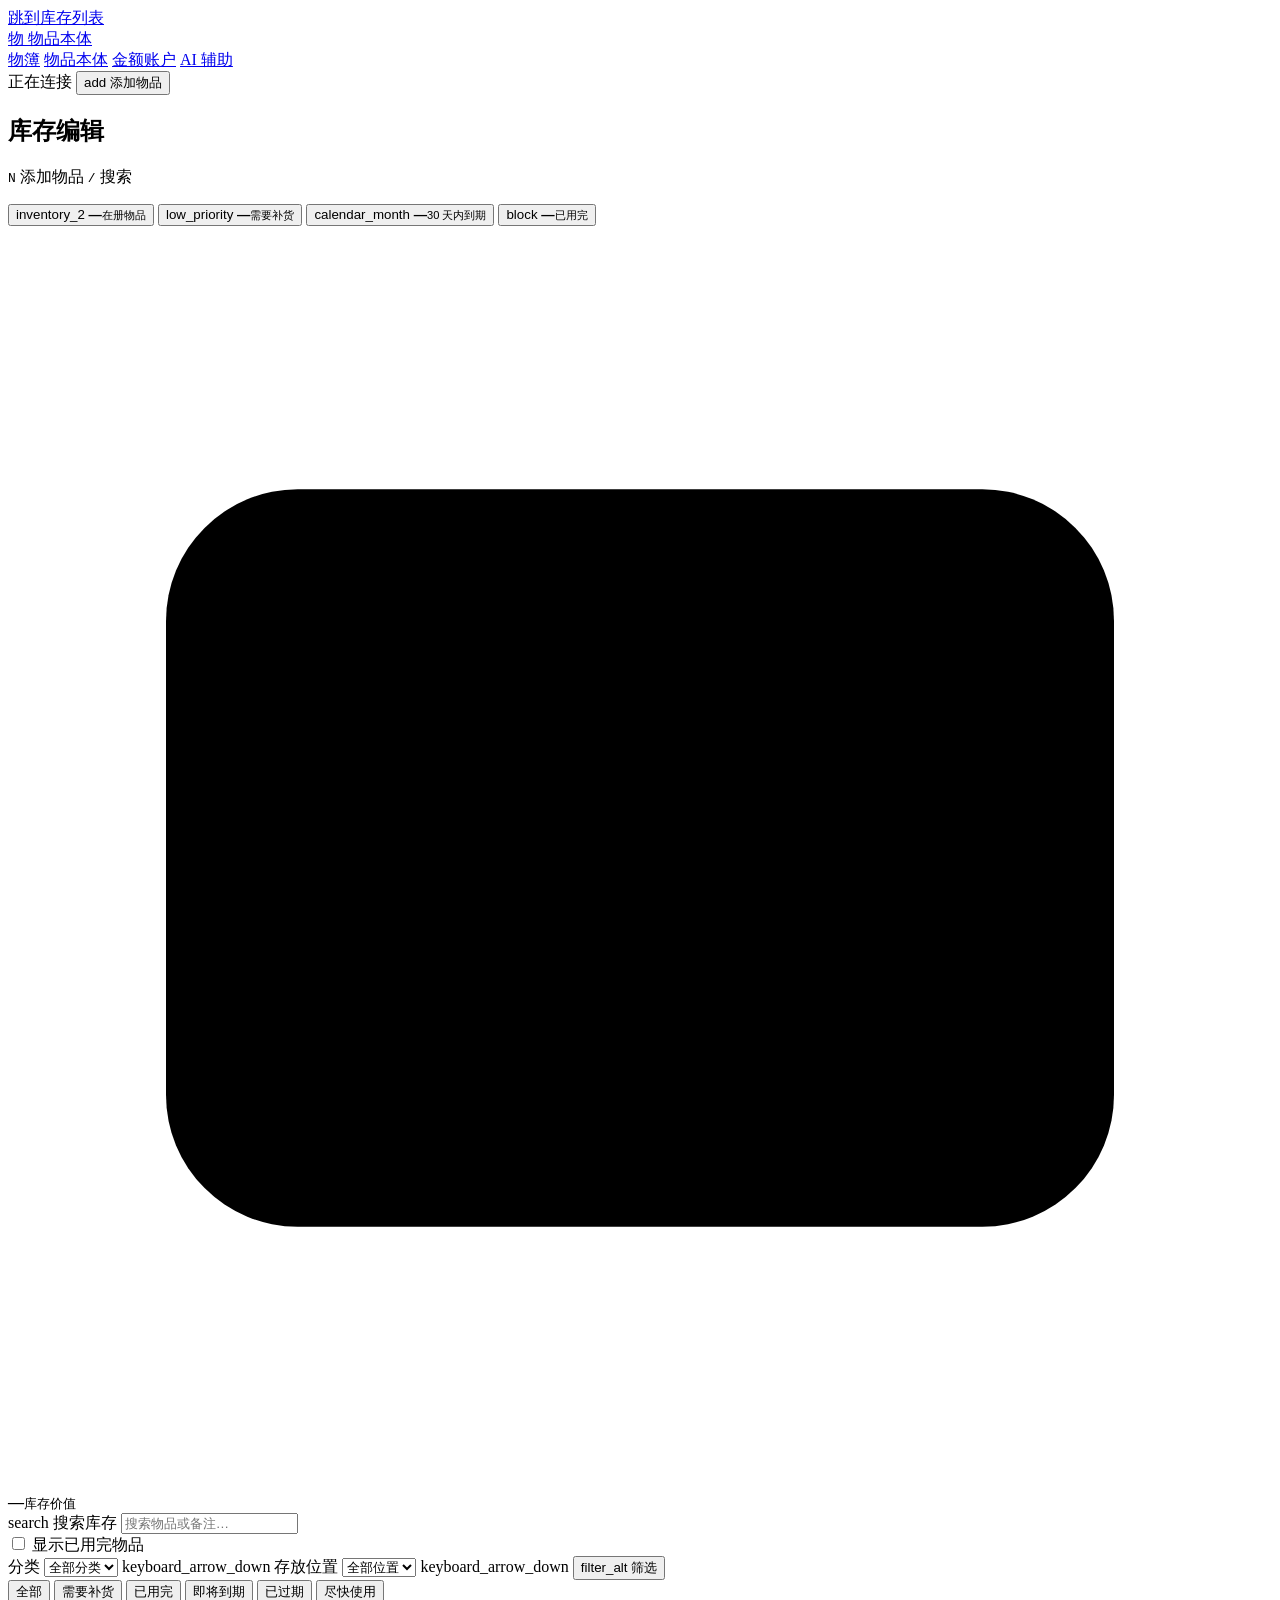
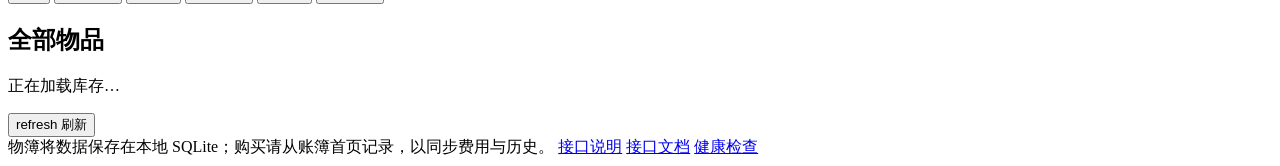
==== commit 303f737f: "feat: separate Wubu v1.0.2 workspaces" ====
--- a/internal/web/static/index.html
+++ b/internal/web/static/index.html
@@ -8,72 +8,49 @@
   <title>物簿 · 库存编辑</title>
   <link rel="icon" href="/assets/favicon.svg" type="image/svg+xml">
   <link rel="stylesheet" href="/assets/app.css?v=zh-1">
-  <script src="/assets/zh.js?v=zh-1" defer></script><script src="/assets/app.js?v=zh-1" defer></script>
+  <script src="/assets/zh.js?v=v011-1" defer></script><script src="/assets/app.js?v=v011-1" defer></script>
+  <link rel="stylesheet" href="/assets/workspace.css">
 </head>
-<body>
+<body class="workspace workspace--items">
   <a class="skip-link" href="#inventory">跳到库存列表</a>
 
-  <header class="topbar">
-    <a class="brand" href="/" aria-label="物簿首页">
-      <span class="brand-mark material-symbols" aria-hidden="true">inventory_2</span>
-      <span>
-        <strong>物簿</strong>
-        <small>库存编辑 · 返回账簿首页</small>
-      </span>
-    </a>
-    <div class="topbar-actions">
+  <header class="workspace-header">
+    <div class="workspace-header-inner">
+      <a href="/" class="workspace-brand" aria-label="物簿首页">
+        <span class="workspace-brand-mark" aria-hidden="true">物</span>
+        <span class="workspace-title">物品本体</span>
+      </a>
+      <nav class="workspace-switch" aria-label="工作区导航">
+        <a href="/" class="workspace-switch-link">物簿</a>
+        <a href="/items" class="workspace-switch-link workspace-switch-link--items is-active" aria-current="page">物品本体</a>
+        <a href="/finance" class="workspace-switch-link workspace-switch-link--finance">金额账户</a>
+        <a href="/ai" class="workspace-switch-link workspace-switch-link--ai">AI 辅助</a>
+      </nav>
+    </div>
+  </header>
+<div class="inventory-toolbar workspace-main">
       <span class="connection-pill" id="connection-pill" aria-live="polite">
         <span class="connection-dot"></span>
         <span id="connection-label">正在连接</span>
       </span>
-      <a class="button button-secondary button-ai" id="open-intake" href="/inbox">
-        <span class="material-symbols" aria-hidden="true">photo_camera</span>
-        库存收件箱
-        <span class="intake-count" id="intake-count" hidden>0</span>
-      </a>
+
       <button class="button button-primary" id="add-item" type="button">
         <span class="material-symbols" aria-hidden="true">add</span>
         添加物品
       </button>
     </div>
-  </header>
-
-  <main class="page-shell">
+
+  <main class="workspace-main page-shell">
     <section class="hero" aria-labelledby="page-title">
       <div>
-        <p class="eyebrow">家中物品，心中有数</p>
-        <h1 id="page-title">家里有什么，一目了然。</h1>
-        <p class="hero-copy">轻松记录日常用品，让每一份库存都有数。</p>
+
+        <h1 id="page-title">库存编辑</h1>
+
       </div>
       <p class="shortcut-hint"><kbd>N</kbd> 添加物品 <span></span> <kbd>/</kbd> 搜索</p>
     </section>
 
-    <section class="quick-command ai-capture" aria-labelledby="quick-command-title">
-      <span class="quick-command-icon material-symbols" aria-hidden="true">photo_camera</span>
-      <div class="quick-command-copy">
-        <strong id="quick-command-title">录入 AI 收件箱</strong>
-        <span id="quick-command-status" aria-live="polite">输入文字、录制语音，或上传最多 10 个文件。</span>
-        <a class="quick-command-batch" id="quick-command-batch" href="/inbox" hidden>查看本批次 <span class="quick-command-batch-arrow" aria-hidden="true">→</span></a>
-      </div>
-      <form class="quick-command-form" id="quick-command-form">
-        <input class="sr-only" id="quick-command-files" type="file" accept="image/*,audio/*,video/*,application/pdf" multiple>
-        <label class="quick-command-drop" id="quick-command-drop" for="quick-command-files">
-          <span class="quick-command-upload-symbol" aria-hidden="true">+</span>
-          <span><strong>拖入或选择文件</strong><small>图片、PDF、音频或视频 · 最多 10 个文件 / 共 250 MB</small></span>
-        </label>
-        <label class="sr-only" for="quick-command-input">本批次的补充说明（选填）</label>
-        <textarea id="quick-command-input" maxlength="100000" rows="3" placeholder="补充说明（选填），例如本周采购、包装规格或库存变化"></textarea>
-        <div class="quick-command-actions">
-        <button class="voice-button" id="voice-button" type="button" aria-label="录制语音" aria-pressed="false">
-          <svg viewBox="0 0 24 24" aria-hidden="true"><path d="M12 15.5a3.5 3.5 0 0 0 3.5-3.5V6a3.5 3.5 0 1 0-7 0v6a3.5 3.5 0 0 0 3.5 3.5Zm-1.8-9.5a1.8 1.8 0 1 1 3.6 0v6a1.8 1.8 0 1 1-3.6 0V6Zm7.55 5.15a.85.85 0 0 0-1.7 0V12a4.05 4.05 0 0 1-8.1 0v-.85a.85.85 0 0 0-1.7 0V12a5.76 5.76 0 0 0 4.9 5.69v1.61H9.2a.85.85 0 1 0 0 1.7h5.6a.85.85 0 1 0 0-1.7h-1.95v-1.61a5.76 5.76 0 0 0 4.9-5.69v-.85Z"/></svg>
-        </button>
-        <button class="button button-primary quick-command-save" id="quick-command-save" type="submit">
-          添加并分析
-        </button>
-        </div>
-        <div class="quick-command-file-list" id="quick-command-file-list" aria-live="polite"></div>
-      </form>
-    </section>
+
 
     <section class="metrics" aria-label="库存概览">
       <button class="metric-card metric-tracked is-active" type="button" data-summary-filter="">
@@ -296,65 +273,7 @@
     </form>
   </dialog>
 
-  <dialog class="intake-dialog" id="intake-dialog" aria-labelledby="intake-title">
-    <form id="intake-form" novalidate>
-      <div class="dialog-header">
-        <div>
-          <p class="eyebrow">暂存待审核</p>
-          <h2 id="intake-title">AI 收件箱</h2>
-        </div>
-        <button class="icon-button" id="close-intake" type="button" aria-label="关闭 AI 收件箱">
-          <span class="material-symbols" aria-hidden="true">close</span>
-        </button>
-      </div>
-
-      <div class="dialog-body intake-body">
-        <div class="intake-notice">
-          <span class="material-symbols" aria-hidden="true">inventory</span>
-          <div><strong>先保存，再处理收件箱。</strong><span>可选择全部分析、全部添加或分析后添加；仅在确认添加时修改库存。</span></div>
-        </div>
-
-        <input class="sr-only" id="intake-files" type="file" accept="image/*,audio/*,video/*,application/pdf">
-        <label class="upload-zone" id="upload-zone" for="intake-files">
-          <span class="material-symbols" aria-hidden="true">upload_file</span>
-          <strong>选择一个文件，或拖到这里</strong>
-          <span>小票、图片、音频、PDF 或短视频 · 最大 100 MB</span>
-        </label>
-        <div class="upload-list" id="upload-list" aria-live="polite"></div>
-        <div class="form-alert" id="intake-alert" role="alert" hidden></div>
-
-        <label class="field intake-note">
-          <span>补充说明 <small>选填</small></span>
-          <textarea id="intake-text" maxlength="100000" rows="5" placeholder="商店、日期、包装规格或完整购物清单"></textarea>
-        </label>
-
-        <div class="clarification-note">
-          <span class="material-symbols" aria-hidden="true">note_stack</span>
-          <p><strong>原文件仅临时保存</strong><span>原文件在 24 小时后到期，或在完成审核时删除。分析结果需确认后应用。</span></p>
-        </div>
-
-        <section class="recent-intake" aria-labelledby="recent-intake-title">
-          <div><h3 id="recent-intake-title">收件箱结果</h3><span id="recent-intake-count">0 条待处理</span></div>
-          <div class="intake-bulk-actions" aria-label="收件箱批量操作">
-            <button class="button button-secondary" id="analyze-all-intake" type="button">全部分析</button>
-            <button class="button button-secondary" id="add-all-intake" type="button">全部添加</button>
-            <button class="button button-primary" id="analyze-add-all-intake" type="button">全部分析并添加</button>
-          </div>
-          <ul id="recent-intake-list"></ul>
-          <p id="recent-intake-empty">还没有待处理的内容。</p>
-        </section>
-      </div>
-
-      <div class="dialog-footer">
-        <span class="dialog-spacer"></span>
-        <button class="button button-secondary" id="cancel-intake" type="button">取消</button>
-        <button class="button button-primary" id="save-intake" type="submit">
-          <span class="button-label">保存到收件箱</span>
-          <span class="button-spinner" aria-hidden="true"></span>
-        </button>
-      </div>
-    </form>
-  </dialog>
+
 
   <dialog class="confirm-dialog" id="confirm-dialog" aria-labelledby="confirm-title">
     <form method="dialog">
